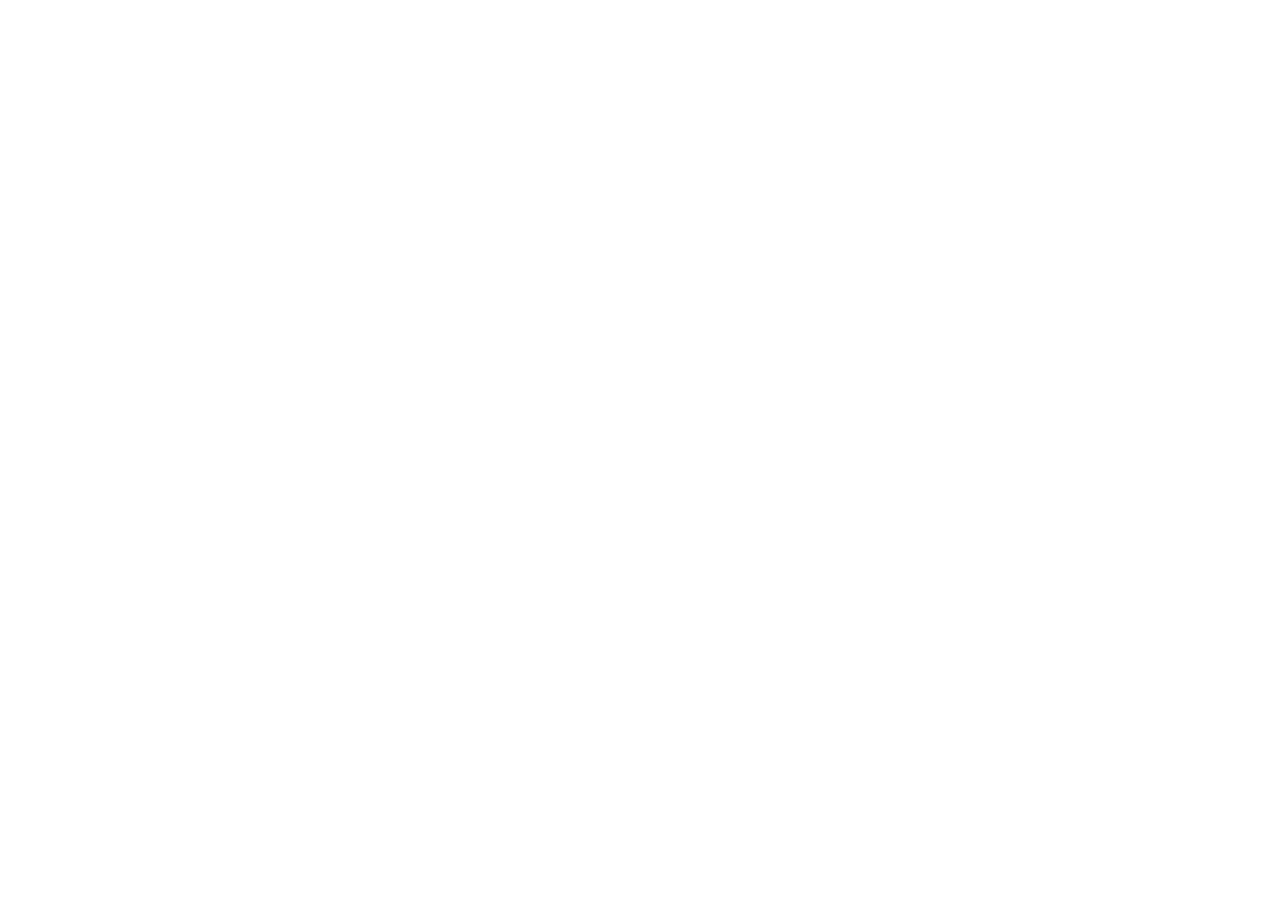
==== index.html @ 23e2a6b0 "Criando o Projeto Social" ====
<!DOCTYPE html>
<html lang="pt-br">
<head>
    <meta charset="UTF-8">
    <meta name="viewport" content="width=device-width, initial-scale=1.0">
    <title>Projeto Redes Socias</title>
</head>
<body>
    <h1></h1>
    
</body>
</html>
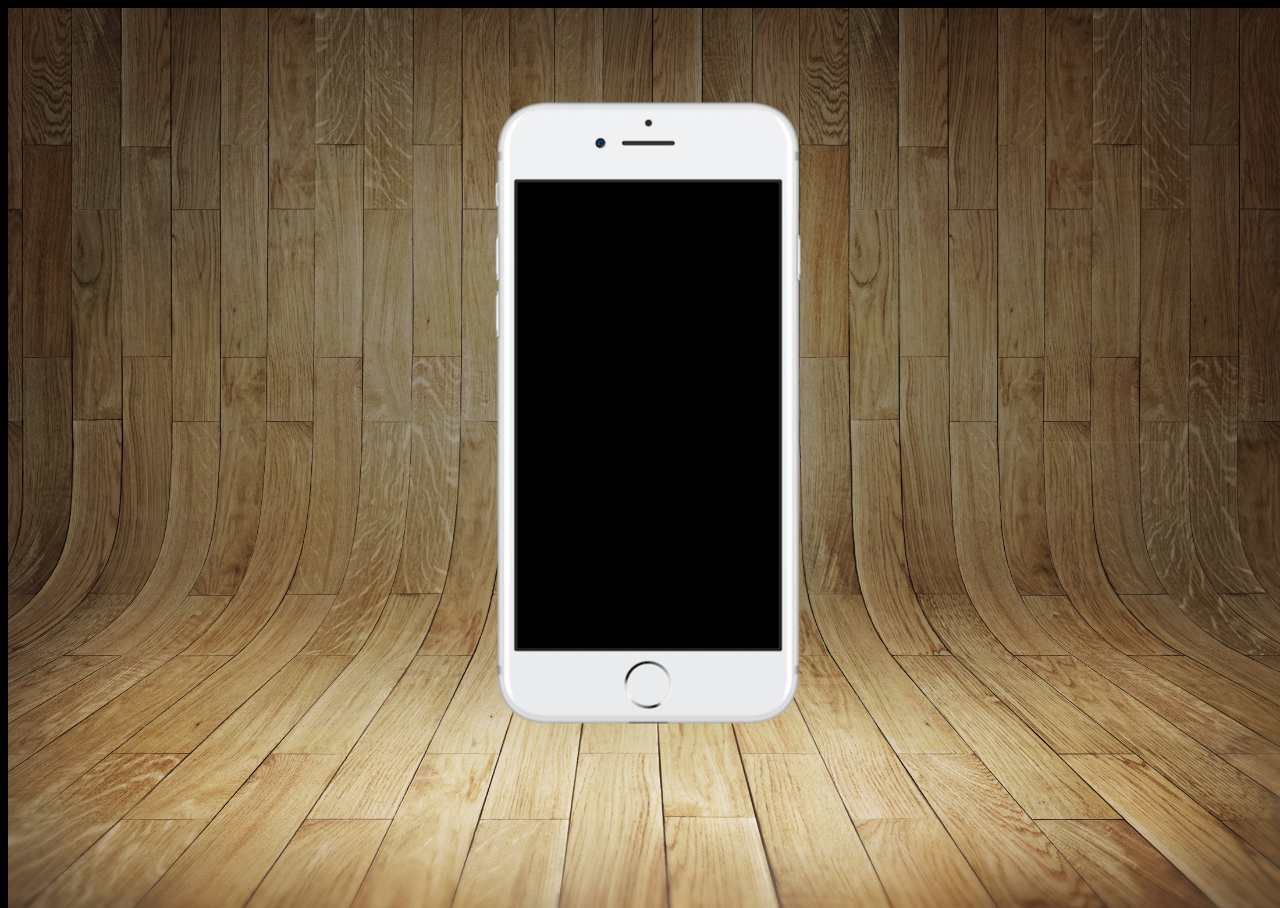
==== commit b5b6ddd6: "Atualização com as Imagens e o Estilo" ====
--- a/index.html
+++ b/index.html
@@ -3,10 +3,19 @@
 <head>
     <meta charset="UTF-8">
     <meta name="viewport" content="width=device-width, initial-scale=1.0">
+    <link rel="stylesheet" href="estilos/style.css">
+    <link rel="shortcut icon" href="favicon.ico" type="image/x-icon">
     <title>Projeto Redes Socias</title>
 </head>
 <body>
-    <h1></h1>
+    <main>
+        <section id="telefone">
+
+        </section>
+        <section id="redes-sociais">
+
+        </section>
+    </main>
     
 </body>
 </html>
--- a/estilos/style.css
+++ b/estilos/style.css
@@ -0,0 +1,35 @@
+@charset
+
+* {
+    margin: 0px;
+    padding: 0px;
+    font-family: Arial, Helvetica, sans-serif;
+}
+
+html, body {
+    height: 100vh;
+    width: 100vw;
+    background-color: black;
+}
+
+body {
+    background: url('../imagens/fundo-madeira.jpg') no-repeat top center;
+    background-size: cover;
+    background-attachment: fixed;
+}
+
+main {
+    height: 90vh;
+    position: relative;
+}
+
+section#telefone {
+    position: absolute;
+    top: 50%;
+    left: 50%;
+    transform: translate(-50%, -50%);
+
+    height: 627px;
+    width: 311px;
+    background: url('../imagens/frame-iphone.png') no-repeat;
+}
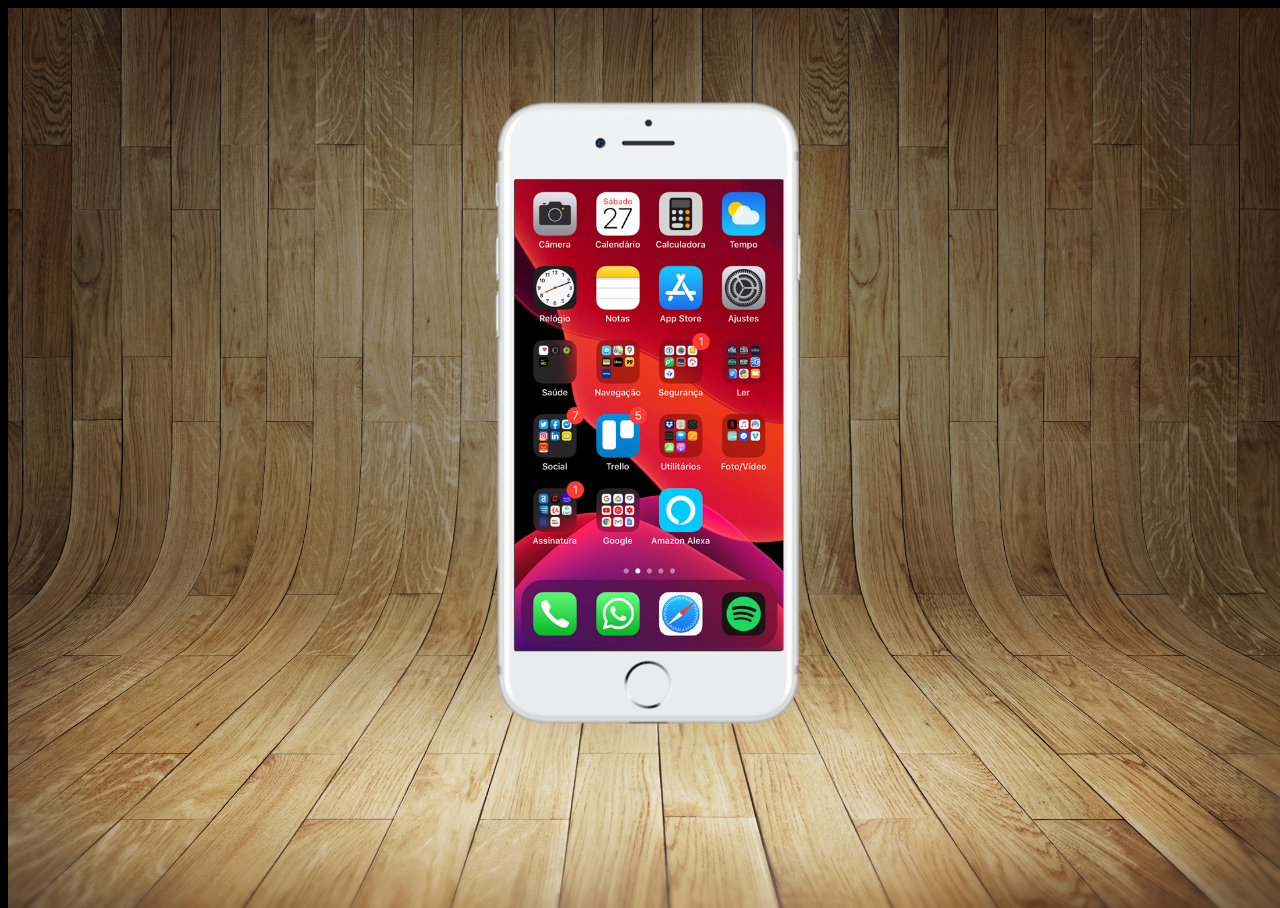
==== commit 1a829c50: "Criei a tela home" ====
--- a/index.html
+++ b/index.html
@@ -10,6 +10,7 @@
 <body>
     <main>
         <section id="telefone">
+            <iframe src="home.html" name="tela" id="tela" frameborder="0"></iframe>
 
         </section>
         <section id="redes-sociais">
--- a/estilos/style.css
+++ b/estilos/style.css
@@ -1,7 +1,7 @@
 @charset
 
 * {
-    margin: 0px;
+       margin: 0px;
     padding: 0px;
     font-family: Arial, Helvetica, sans-serif;
 }
@@ -32,4 +32,12 @@
     height: 627px;
     width: 311px;
     background: url('../imagens/frame-iphone.png') no-repeat;
+}
+
+iframe#tela {
+    position: relative;
+    top: 80px;
+    left: 22px;
+    width: 269px;
+    height: 471px;
 }
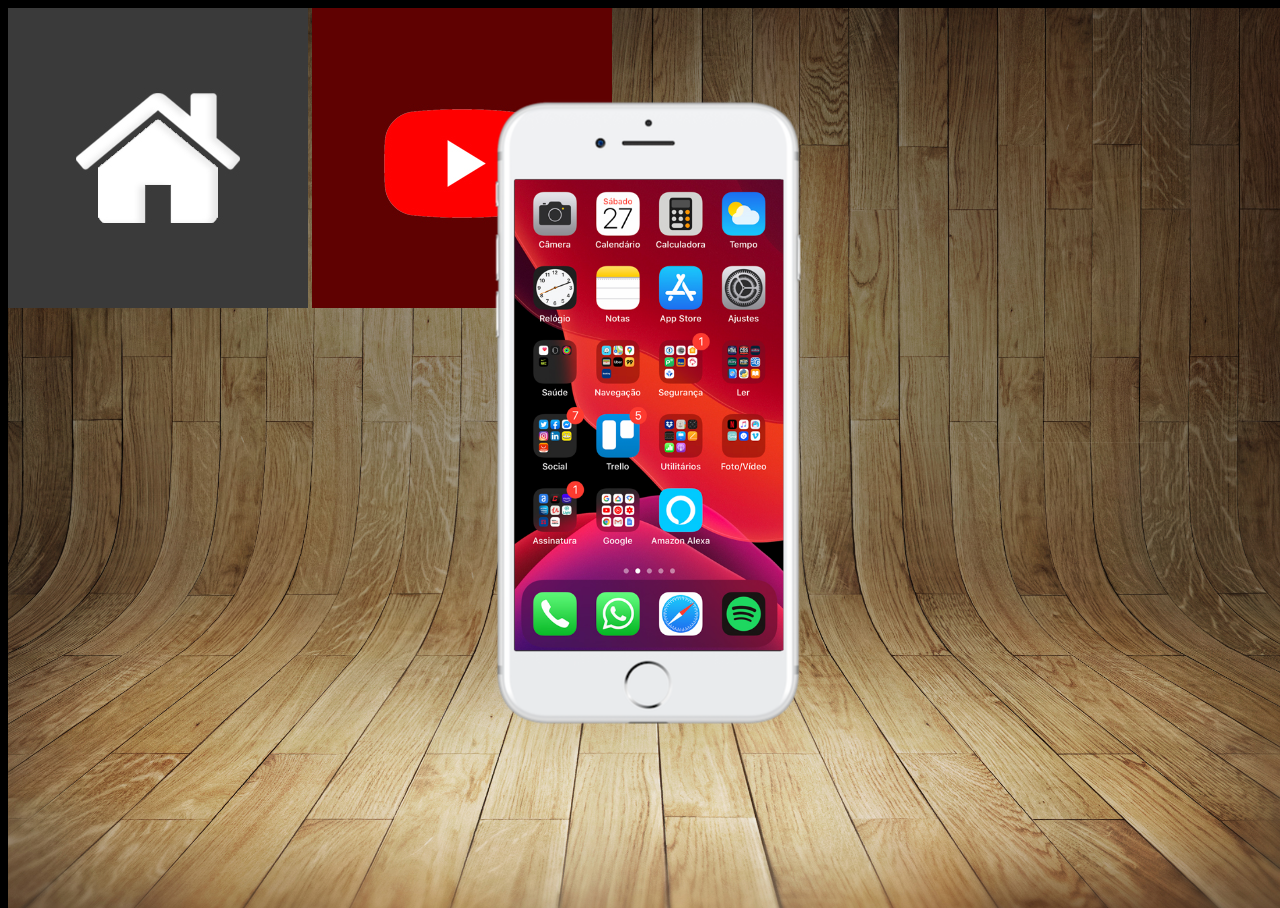
==== commit 4122fd8a: "Logos" ====
--- a/index.html
+++ b/index.html
@@ -10,11 +10,20 @@
 <body>
     <main>
         <section id="telefone">
-            <iframe src="home.html" name="tela" id="tela" frameborder="0"></iframe>
+            <iframe src="home.html" name="tela" id="tela" frameborder="0">
+                Seu navegador não é compatível com isso.
+            </iframe>
 
         </section>
         <section id="redes-sociais">
-
+            <a href="#" target="tela"><img src="imagens/logo-home.jpg" alt="home"></a>
+            <a href="#" target="tela"><img src="imagens/logo-youtube.jpg" alt="">logo-Youtube</a>
+            <a href="#" target="tela"></a>
+            <a href="#" target="tela"></a>
+            <a href="#" target="tela"></a>
+            <a href="#" target="tela"></a>
+            <a href="#" target="tela"></a>
+            <a href="#" target="tela"></a>
         </section>
     </main>
     
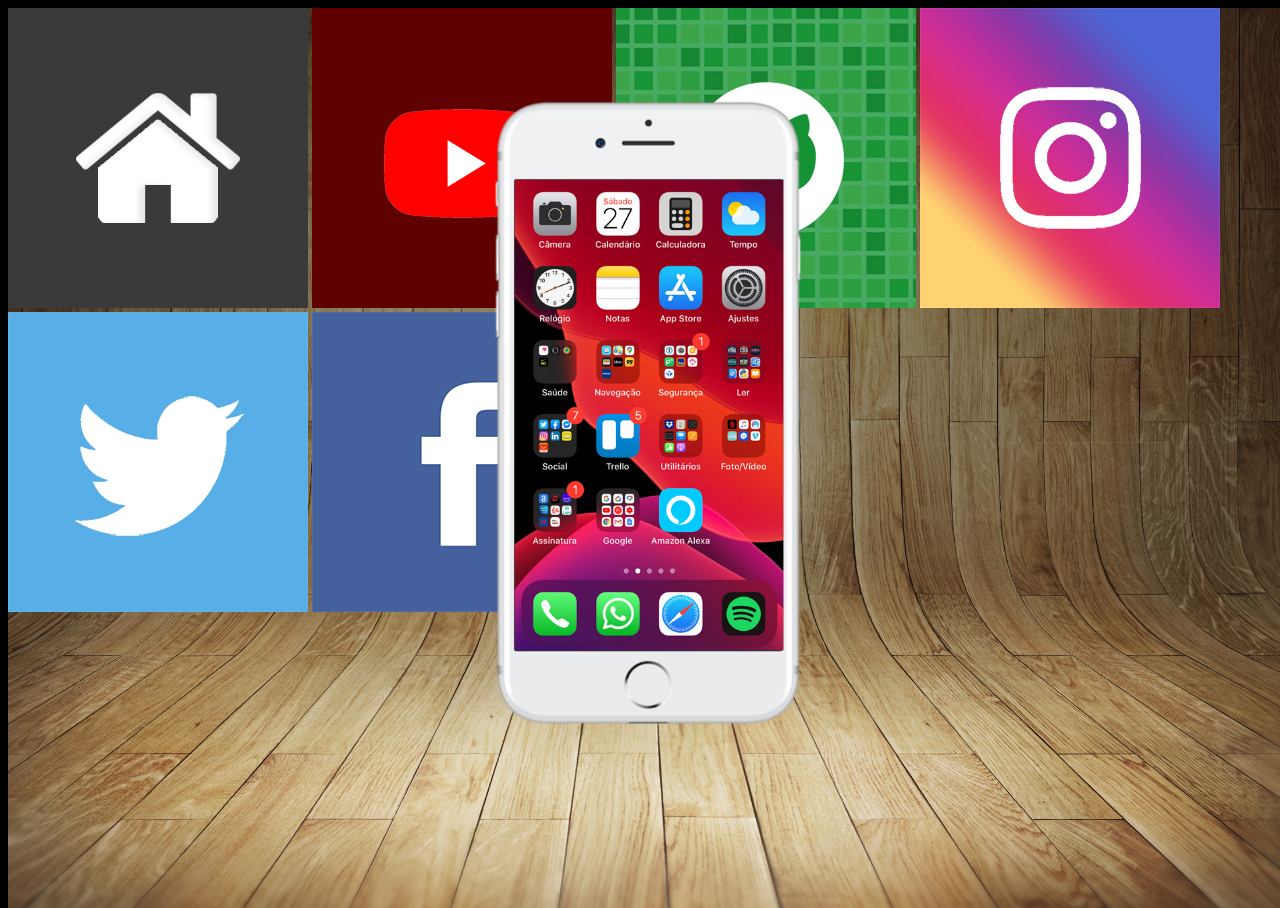
==== commit 34a9030f: "Logos" ====
--- a/index.html
+++ b/index.html
@@ -17,13 +17,11 @@
         </section>
         <section id="redes-sociais">
             <a href="#" target="tela"><img src="imagens/logo-home.jpg" alt="home"></a>
-            <a href="#" target="tela"><img src="imagens/logo-youtube.jpg" alt="">logo-Youtube</a>
-            <a href="#" target="tela"></a>
-            <a href="#" target="tela"></a>
-            <a href="#" target="tela"></a>
-            <a href="#" target="tela"></a>
-            <a href="#" target="tela"></a>
-            <a href="#" target="tela"></a>
+            <a href="#" target="tela"><img src="imagens/logo-youtube.jpg" alt="Youtube"></a>
+            <a href="#" target="tela"><img src="imagens/logo-github.jpg" alt="Github"></a>
+            <a href="#" target="tela"><img src="imagens/logo-instagram.jpg" alt="Instagram"></a>
+            <a href="#" target="tela"><img src="imagens/logo-twitter.jpg" alt="Twitter"></a>
+            <a href="#" target="tela"><img src="imagens/logo-facebook.jpg" alt="Facebook"></a>
         </section>
     </main>
     
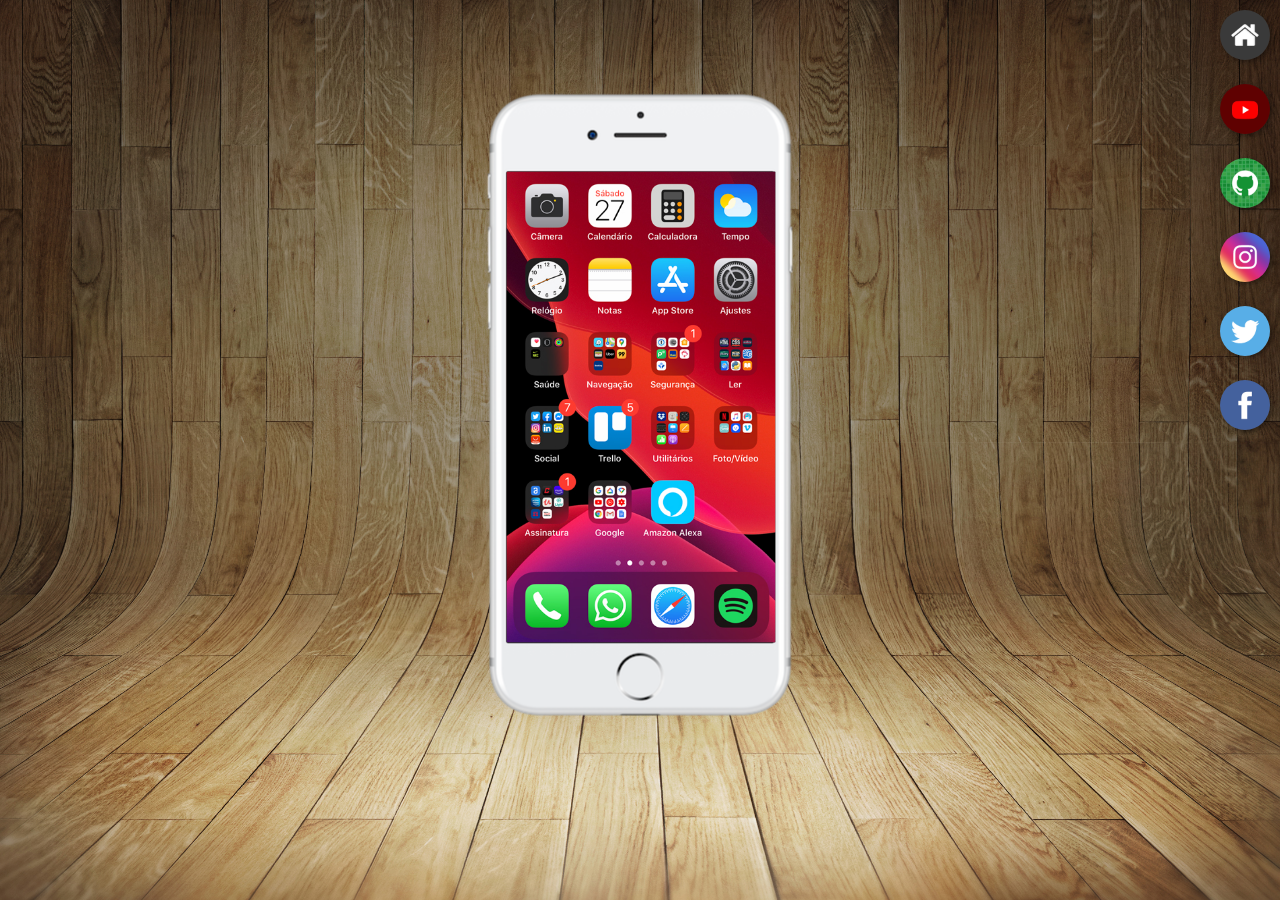
==== commit 0a9aafb0: "Criei botões na direita" ====
--- a/index.html
+++ b/index.html
@@ -16,12 +16,12 @@
 
         </section>
         <section id="redes-sociais">
-            <a href="#" target="tela"><img src="imagens/logo-home.jpg" alt="home"></a>
-            <a href="#" target="tela"><img src="imagens/logo-youtube.jpg" alt="Youtube"></a>
-            <a href="#" target="tela"><img src="imagens/logo-github.jpg" alt="Github"></a>
-            <a href="#" target="tela"><img src="imagens/logo-instagram.jpg" alt="Instagram"></a>
-            <a href="#" target="tela"><img src="imagens/logo-twitter.jpg" alt="Twitter"></a>
-            <a href="#" target="tela"><img src="imagens/logo-facebook.jpg" alt="Facebook"></a>
+            <a href="#" target="tela"><img src="imagens/logo-home.jpg" alt="home"></a><br>
+            <a href="#" target="tela"><img src="imagens/logo-youtube.jpg" alt="Youtube"></a><br>
+            <a href="#" target="tela"><img src="imagens/logo-github.jpg" alt="Github"></a><br>
+            <a href="#" target="tela"><img src="imagens/logo-instagram.jpg" alt="Instagram"></a><br>
+            <a href="#" target="tela"><img src="imagens/logo-twitter.jpg" alt="Twitter"></a><br>
+            <a href="#" target="tela"><img src="imagens/logo-facebook.jpg" alt="Facebook"></a><br>
         </section>
     </main>
     
--- a/estilos/style.css
+++ b/estilos/style.css
@@ -10,6 +10,7 @@
     height: 100vh;
     width: 100vw;
     background-color: black;
+    margin: 0px;
 }
 
 body {
@@ -40,4 +41,27 @@
     left: 22px;
     width: 269px;
     height: 471px;
+}
+
+section#redes-sociais {
+    text-align: right;
+}
+
+section#redes-sociais img {
+    width: 50px;
+    margin: 10px;
+    border-radius: 50%;
+    box-shadow: 2px 2px 5px rgba(0, 0, 0, 0.400);
+    box-sizing: border-box;
+}
+
+section#redes-sociais img:active {
+    transform: scale(95%);
+}
+
+section#redes-sociais img:hover {
+    border: 2px solid rgba(255, 255, 255, 0.6);
+    transform: translate(-3px, -3px);
+    box-shadow: 5px 5px 10px rgba(0, 0, 0, 0.6);
+   transition-duration: 0.2s, border 1s;
 }
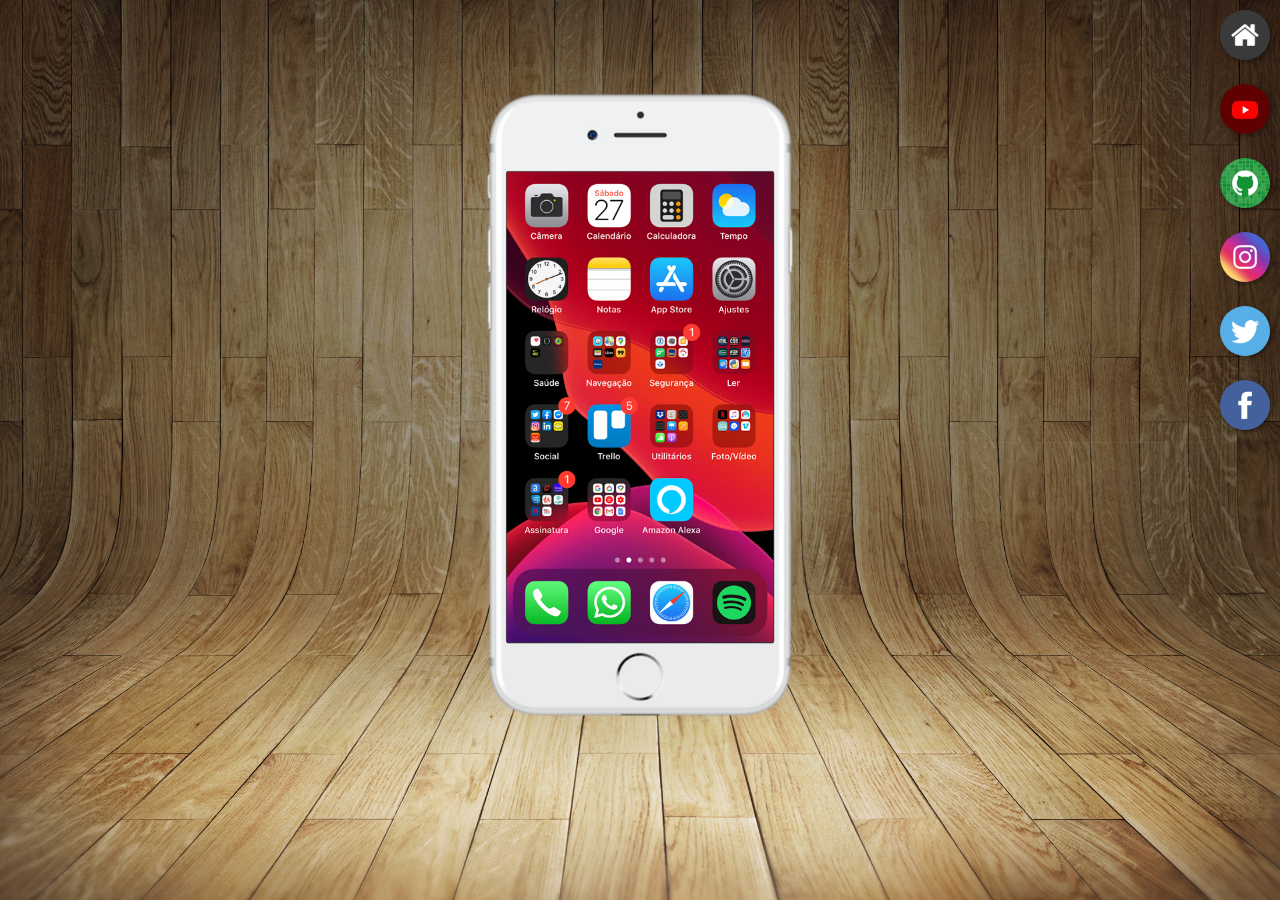
==== commit d151a8d2: "Caiu a Net!" ====
--- a/index.html
+++ b/index.html
@@ -16,8 +16,8 @@
 
         </section>
         <section id="redes-sociais">
-            <a href="#" target="tela"><img src="imagens/logo-home.jpg" alt="home"></a><br>
-            <a href="#" target="tela"><img src="imagens/logo-youtube.jpg" alt="Youtube"></a><br>
+            <a href="home.html" target="tela"><img src="imagens/logo-home.jpg" alt="home"></a><br>
+            <a href="youtube.html" target="tela"><img src="imagens/logo-youtube.jpg" alt="Youtube"></a><br>
             <a href="#" target="tela"><img src="imagens/logo-github.jpg" alt="Github"></a><br>
             <a href="#" target="tela"><img src="imagens/logo-instagram.jpg" alt="Instagram"></a><br>
             <a href="#" target="tela"><img src="imagens/logo-twitter.jpg" alt="Twitter"></a><br>
--- a/estilos/style.css
+++ b/estilos/style.css
@@ -1,4 +1,4 @@
-@charset
+@charset "UTF-8"
 
 * {
        margin: 0px;
@@ -39,7 +39,7 @@
     position: relative;
     top: 80px;
     left: 22px;
-    width: 269px;
+    width: 267px;
     height: 471px;
 }
 
